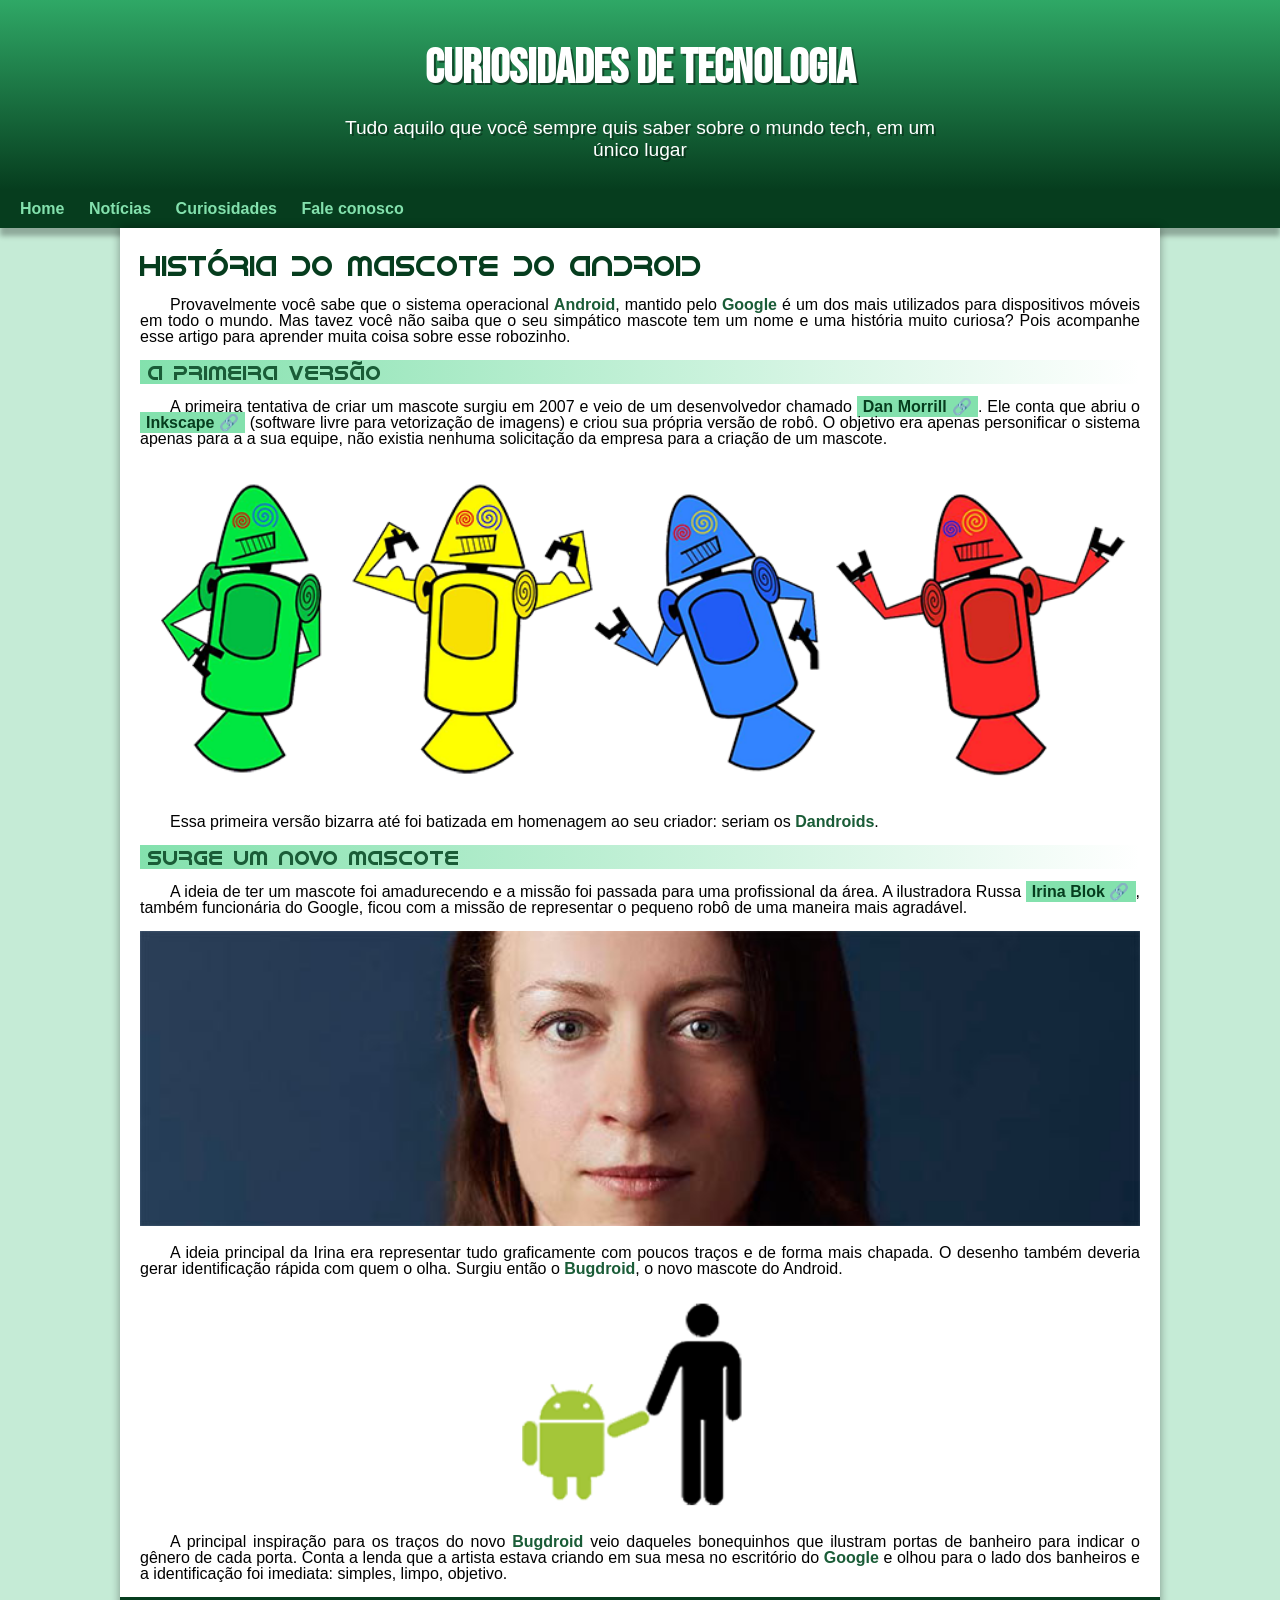
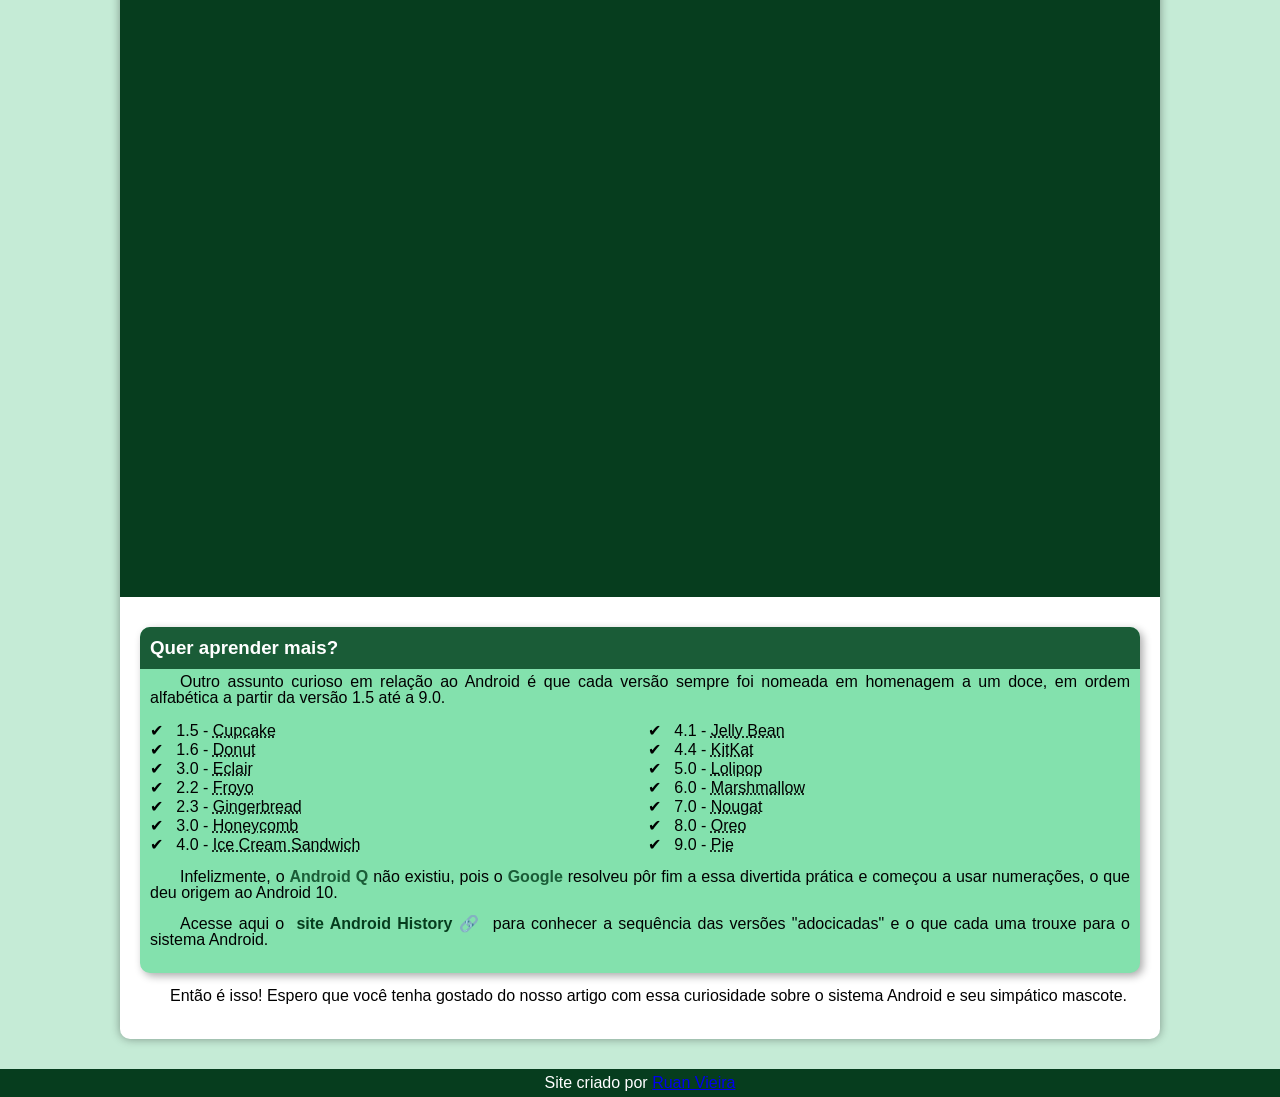
==== index.html @ a551f007 "Rename index.html.html to index.html" ====
<!DOCTYPE html>
<html lang="pt-br">
<head>
    <meta charset="UTF-8">
    <meta name="viewport" content="width=device-width, initial-scale=1.0">
    <title>|Como surgiu o mascote do android</title>
    <link rel="shortcut icon" href="imagens/favicon.ico" type="image/x-icon">
    <link rel="stylesheet" href="Style/style.css">
   
</head>
<body>
    <header>
        <h1>Curiosidades de tecnologia</h1>
        <p>Tudo aquilo que você sempre quis saber sobre o mundo tech, em um único lugar</p>

    </header>
    <nav>
        <a href="#">Home</a>
        <a href="#">Notícias</a>
       <a href="#">Curiosidades</a>
        <a href="#">Fale conosco</a>
        
    </nav>
    <main>
        <article>
            <h1>História do Mascote do Android</h1>
                
                <p> 
                    Provavelmente você sabe que o sistema operacional <strong>Android</strong>, mantido pelo <strong>Google</strong> é um dos mais utilizados para dispositivos móveis em todo o mundo. Mas tavez você não saiba que o seu simpático mascote tem um nome e uma história muito curiosa? Pois acompanhe esse artigo para aprender muita coisa sobre esse robozinho. 
                </p>

                <h2>A primeira versão</h2>

                <p>
                    A primeira tentativa de criar um mascote surgiu em 2007 e veio de um desenvolvedor chamado <a href="https://androidcommunity.com/dan-morrill-shows-us-the-android-mascot-that-almost-was-20130103/" target="_blank" rel="external" class="externo"> Dan Morrill</a>. Ele conta que abriu o <a href="https://inkscape.org/release/inkscape-1.4.2/windows/64-bit/msi/dl/" target="_blank" rel="external" class="externo">Inkscape</a> (software livre para vetorização de imagens) e criou sua própria versão de robô. O objetivo era apenas personificar o sistema apenas para a a sua equipe, não existia nenhuma solicitação da empresa para a criação de um mascote.

                </p>

                <picture>
                    <source media="(max-width: 670px )" srcset="imagens/dan-droids-pq.png">
                    <img src="imagens/dan-droids.png" alt="Primeiro mascote do Android">
                </picture>

                <p>
                    Essa primeira versão bizarra até foi batizada em homenagem ao seu criador: seriam os <strong>Dandroids</strong>.

                </p>
 
                <h2>Surge um novo mascote</h2>

                <p>
                    A ideia de ter um mascote foi amadurecendo e a missão foi passada para uma profissional da área. A ilustradora Russa <a href="https://www.irinablok.com/" target="_blank" class="externo">Irina Blok</a>, também funcionária do Google, ficou com a missão de representar o pequeno robô de uma maneira mais agradável. 

                </p>

                

                    
                        <picture>
                            <source media="(max-width: 670px)" srcset="imagens/irina-blok-pq.jpg">
                            <img src="imagens/irina-blok.jpg"
                            alt="Irina Blok, criadora do Bugdroid">
                        </picture>
                    
                

                <p>
                    A ideia principal da Irina era representar tudo graficamente com poucos traços e de forma mais chapada. O desenho também deveria gerar identificação rápida com quem o olha. Surgiu então o <strong>Bugdroid</strong>, o novo mascote do Android.
                </p>
                        <img src="imagens/bugdroid.png" class="pequena" alt="bugdroid">
                
                <p>
                    A principal inspiração para os traços do novo <strong>Bugdroid</strong> veio daqueles bonequinhos que ilustram portas de banheiro para indicar o gênero de cada porta. Conta a lenda que a artista estava criando em sua mesa no escritório do <strong>Google</strong> e olhou para o lado dos banheiros e a identificação foi imediata: simples, limpo, objetivo.
                </p>

                    <div class="video">
                        <iframe width="560" height="315" src="https://www.youtube.com/embed/l2UDgpLz20M?si=ks4MiP3vPNIvIe2P" title="YouTube video player" frameborder="0" allow="accelerometer; autoplay; clipboard-write; encrypted-media; gyroscope; picture-in-picture; web-share" referrerpolicy="strict-origin-when-cross-origin" allowfullscreen></iframe>
                        
                    </div>
                <aside>
                    <h3>Quer aprender mais?</h3>
                    <p>
                        Outro assunto curioso em relação ao Android é que cada versão sempre foi nomeada em homenagem a um doce, em ordem alfabética a partir da versão 1.5 até a 9.0.
                    </p>
                    <ul>
                        
                            <li>
                                1.5 - <abbr title="Bolinho">Cupcake</abbr>
                            </li>
                            <li>
                                1.6 - <abbr title="Rosquinha">Donut</abbr>
                            </li>
                            <li>
                                3.0 - <abbr title="Bomba de chocolate">Eclair</abbr>
                            </li>
                            <li>
                                2.2 - <abbr title="Frozen Yogurt">Froyo</abbr>
                            </li>
                            <li>
                                2.3 - <abbr title="Pão de gengibre">Gingerbread</abbr>
                            </li>
                            <li>
                                3.0 - <abbr title="Favo de mel">Honeycomb</abbr>
                            </li>
                            <li>
                                4.0 - <abbr title="Sanduiche de sorvete">Ice Cream Sandwich</abbr>
                            </li>
                            <li>
                                4.1 - <abbr title="Jujuba">Jelly Bean</abbr>
                            </li>
                            <li>
                                4.4 - <abbr title="KitKat">KitKat</abbr>
                            </li>
                            <li>
                                5.0 - <abbr title="Pirulito">Lolipop</abbr>
                            </li>
                            <li>
                                6.0 - <abbr title="Marshmallow">Marshmallow</abbr>
                            </li>
                            <li>
                                7.0 - <abbr title="Torrone">Nougat</abbr>
                            </li>
                            <li>
                                8.0 - <abbr title="Oreo">Oreo</abbr>
                            </li>
                            <li>
                                9.0 - <abbr title="Torta">Pie</abbr>
                            </li>
                    </ul>
                        
                    
                        <p>
                            Infelizmente, o <strong>Android Q</strong> não existiu, pois o <strong>Google</strong> resolveu pôr fim a essa divertida prática e começou a usar numerações, o que deu origem ao Android 10.

                        </p>

                        <p>
                            Acesse aqui o <a href="https://www.android.com/why-android/" target="_blank" class="externo">site Android History</a> para conhecer a sequência das versões "adocicadas" e o que cada uma trouxe para o sistema Android.

                        </p>
                    
                </aside>
                

                <p>
                    Então é isso! Espero que você tenha gostado do nosso artigo com essa curiosidade sobre o <stro>sistema Android</stro> e seu simpático mascote.

                </p>

        </article>
    </main>
    <footer>
        Site criado por <a href="https://github.com/ruanvieira12" target="_blank">Ruan Vieira</a>
    </footer>

    
</body>
</html>
---- Style/style.css ----
@charset "UTF-8";

/*
#c5ebd6
#83e1ad
#3ddc84
#2fa866
#1a5c37
#063d1e
*/

@import url('https://fonts.googleapis.com/css2?family=Bebas+Neue&display=swap');


@font-face {
    font-family: 'Android';
    src: url('../fontes/idroid.otf') format('opentype');
    font-weight: normal;
}
    


:root {
    --cor0 : #c5ebd6;
    --cor1: #83e1ad;
    --cor2: #3ddc84;
    --cor3: #2fa866;
    --cor4: #1a5c37;
    --cor5: #063d1e;

    --font-padrao: Arial, Verdana, Helvetica, sans-serif;
    --font-destaque:  "Bebas Neue", cursive;
    --font-android: 'Android', cursive;
}

*{
    margin: 0px;
    padding: 0px;
}

body{
    background-color:#c5ebd6; 
    font-family: var(--font-padrao) ;
    
}

a.externo::after{
    content: "\00A0\1F517"
}
main p{
    margin: 15px 0px;
    text-align: justify;
}

header{
    background-image: linear-gradient(to bottom, var(--cor3), var(--cor5) );
    background-color: var(--cor4);
    min-height: 150px;
    text-align: center;
    padding-top: 40px;
    
}
header > h1{
    color: white;
    font-family: var(--font-destaque);
    font-size: 3em;
    margin-bottom: 20px;
    text-shadow: 2px 2px 0px rgb(0 0 0 / 44%);
    
}
header > p{
    font-family: var(--font-padrao);
    font-size: 1.2em;
    color: white;
    max-width: 600px;
    margin: auto;
    margin-bottom: 3px;
    padding-right: 10px;
    padding-left: 10px;
    text-shadow: 2px 2px 0px rgba(0, 0, 0, 0.334);
}
nav{
    background-color: var(--cor5);
    padding: 10px;
    box-shadow: 0px 8px 5px rgba(0, 0, 0, 0.281);
}

nav > a{
    color: var(--cor1);
    padding: 10px;
    text-decoration: none;
    font-weight: bolder;
    transition-duration: 0.5s;
}

nav > a:hover{
    background-color: var(--cor2);
    color: var(--cor5)
}

main{
    margin: auto;
    padding: 20px;
    box-shadow: 0px 0px 10px rgba(0, 0, 0, 0.367);
    margin-bottom: 30px;
    min-width: 300px;
    max-width: 1000px;
    border-bottom-left-radius: 10px ;
    border-bottom-right-radius: 10px;
    background-color: white;
}
main h1{
    color: var(--cor5);
    font-weight: normal;
    font-family: var(--font-android);
    font-size: 1.8em;
}

main h2{
    font-family: var(--font-android);
    font-weight: normal;
    color: var(--cor4);
    font-size: 1.3em;
    background-image: linear-gradient(to right, var(--cor1), transparent);
    text-indent: 8px;
}

main p{
    margin: 15px 0px;
    text-align: justify;
    text-indent: 30px;
    line-height: 1em;
}
main strong{
    color: var(--cor4);
    font-weight: bold;
    
}
main a{
    text-decoration: none;
    font-weight: bold;
    color: var(--cor5);
    background-color: var(--cor1);
    padding: 2px 6px;
}

main a:hover{
    text-decoration: underline;
    color: var(--cor3);
    background-color: var(--cor4);
}

main img{
    width: 100%;
}

main img.pequena{
    max-width: 350px;
    margin: auto;
    display:block;
}

div.video{
    background-color: var(--cor5);
    margin: 0px -20px 30px -20px ;
    padding: 20px;
    padding-bottom: 58%;
    position: relative;
}
div.video > iframe{
    position: absolute;
    top: 5% ;
    left: 5% ;
    width: 90%;
    height: 90%;
}
aside{
    background-color: var(--cor1);
    padding: 10px;
    border-radius: 10px;
    box-shadow: 3px 3px 8px rgba(0, 0, 0, 0.332);
}

aside > h3{
    background-color: var(--cor4);
    color: white;
    padding: 10px;
    margin: -10px -10px;
    border-radius: 10px 10px 0px 0px ;
}

aside > ul{
    list-style-type: '\2714\00A0\00A0';
    list-style-position: inside;
    columns: 2;
}
footer{
    background-color: var(--cor5);
    color: white;
    text-align: center;
    font-size: 0.8;
    padding: 5px;

}

footer > p > a{
    color: white;
    font-weight: bolder;
    text-decoration: none;


}

footer a:hover{
    text-decoration: underline;
    color: var(--cor1);
}
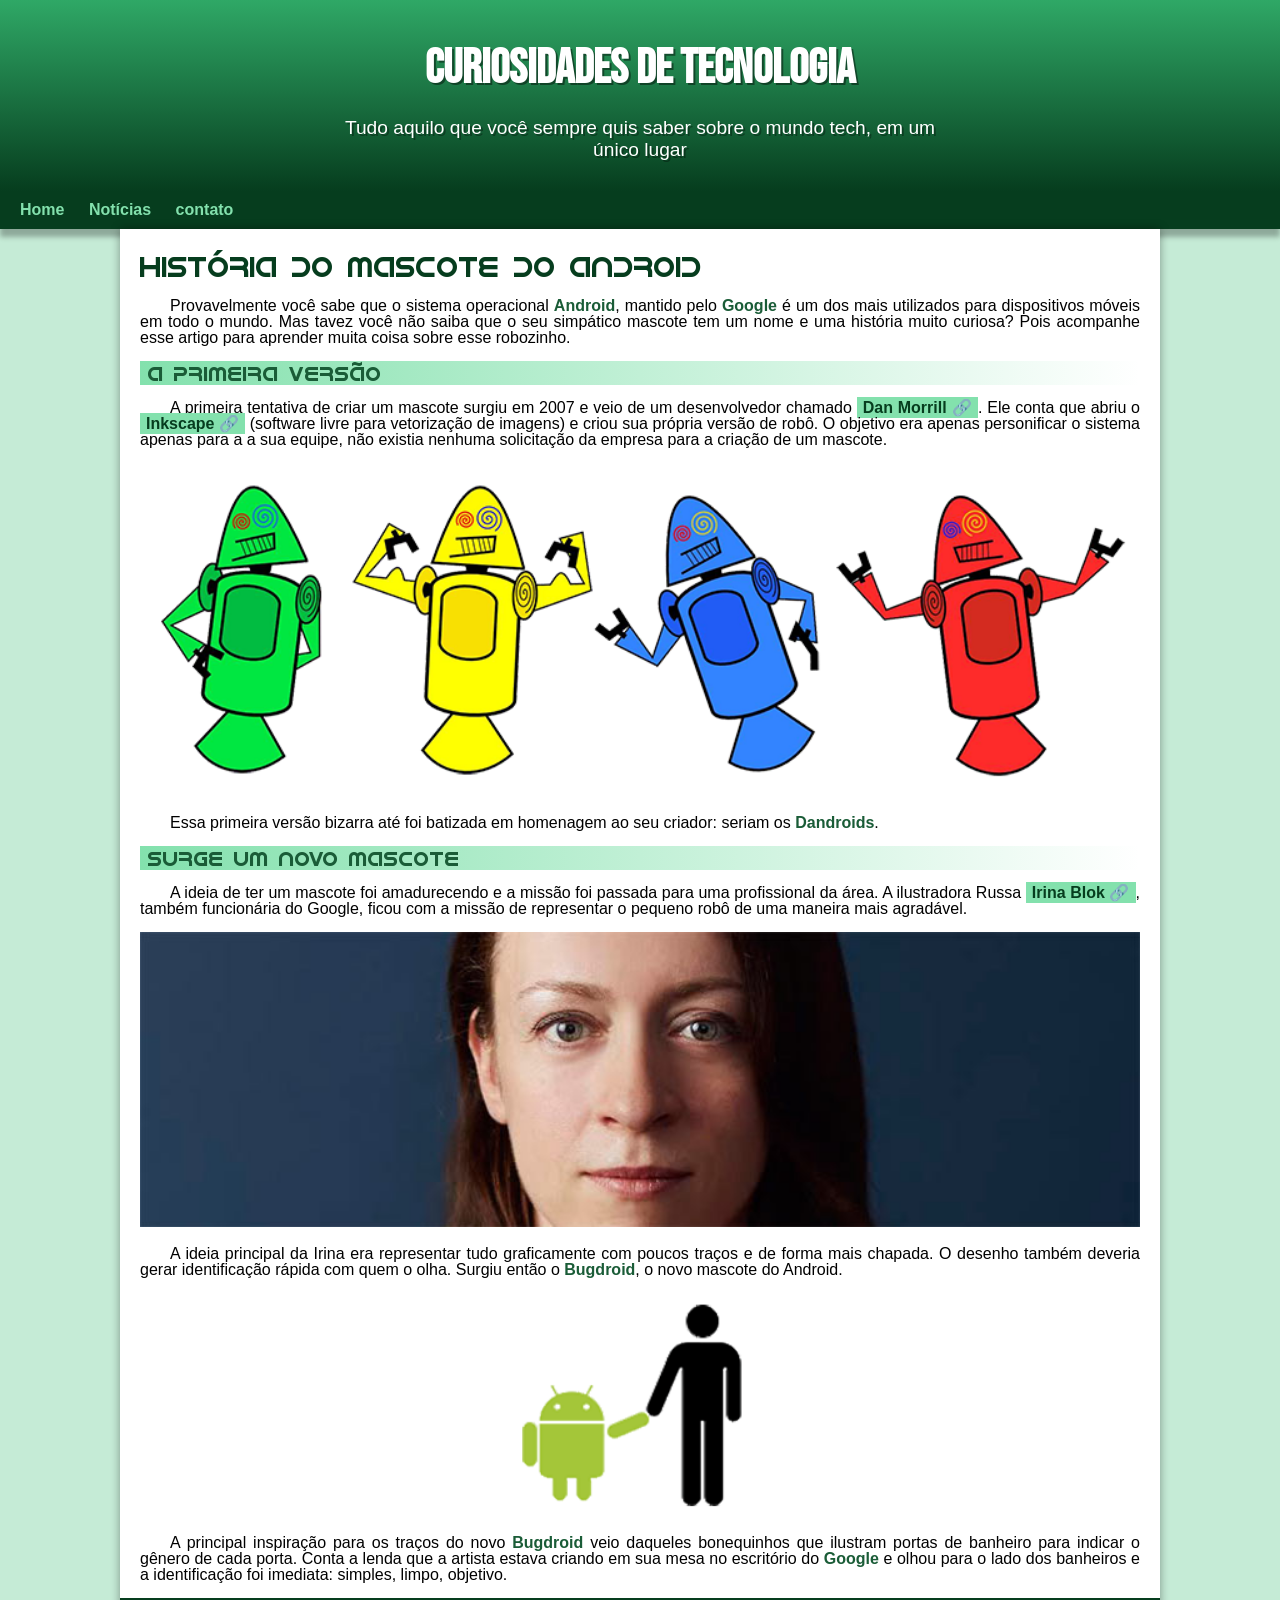
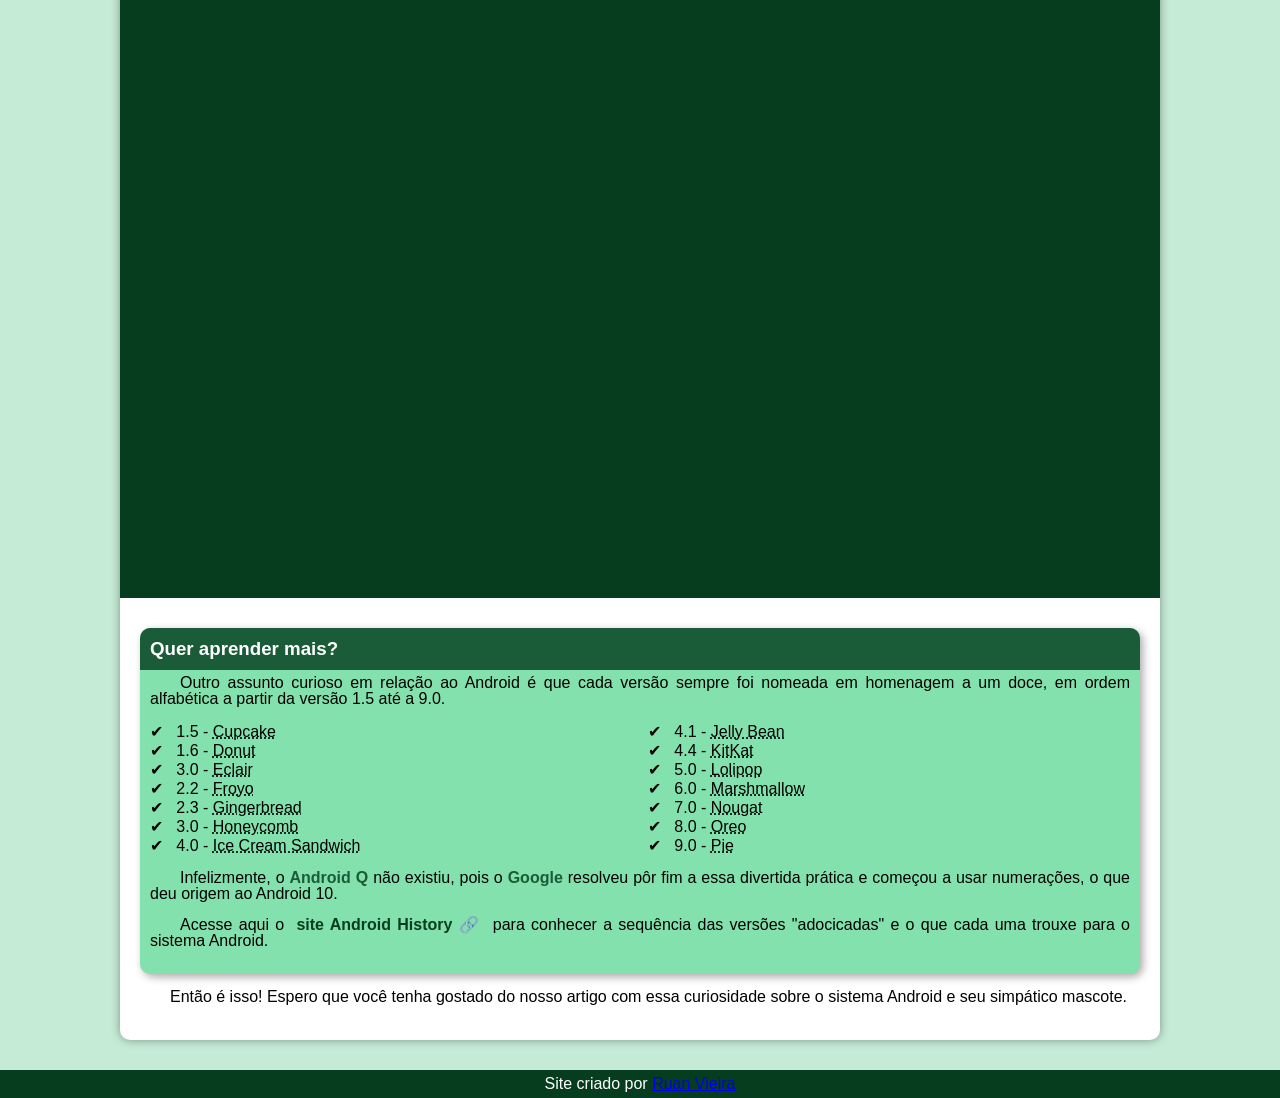
==== commit 4381f161: "Problema de padding corrigido" ====
--- a/index.html
+++ b/index.html
@@ -17,8 +17,7 @@
     <nav>
         <a href="#">Home</a>
         <a href="#">Notícias</a>
-       <a href="#">Curiosidades</a>
-        <a href="#">Fale conosco</a>
+        <a href="#">contato</a>
         
     </nav>
     <main>
--- a/Style/style.css
+++ b/Style/style.css
@@ -74,7 +74,7 @@
     color: white;
     max-width: 600px;
     margin: auto;
-    margin-bottom: 3px;
+    padding-bottom: 30px;
     padding-right: 10px;
     padding-left: 10px;
     text-shadow: 2px 2px 0px rgba(0, 0, 0, 0.334);
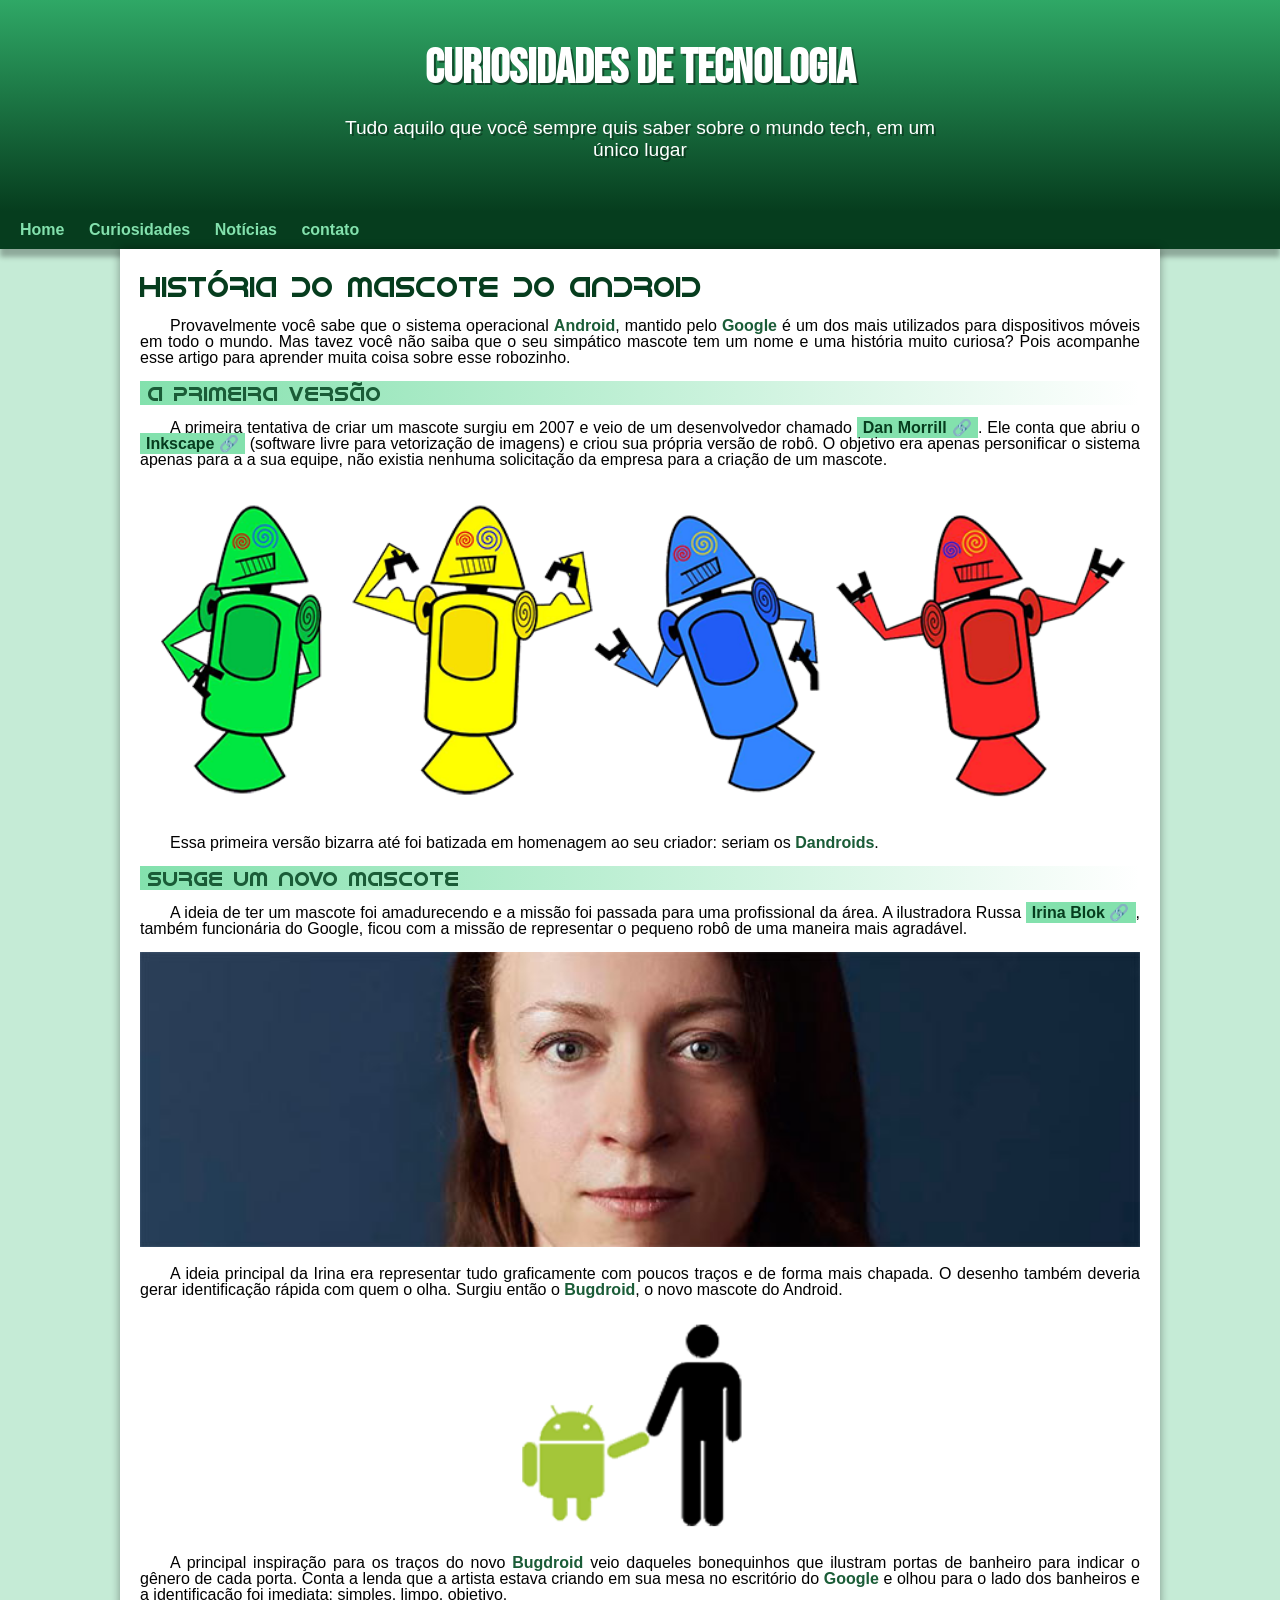
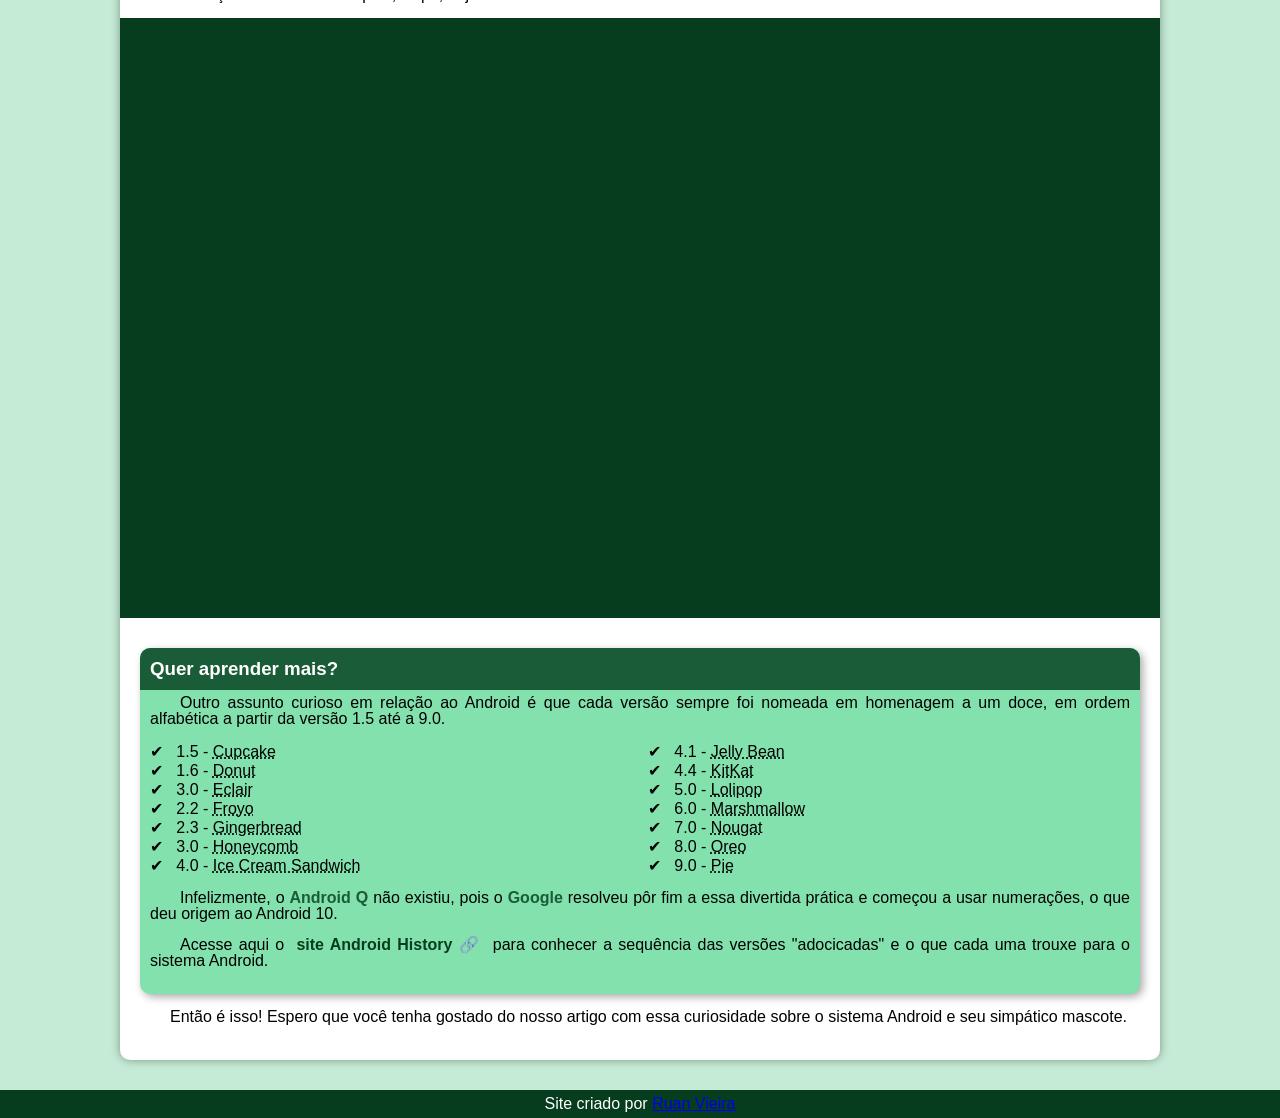
==== commit cbab6ace: "Atualizar" ====
--- a/index.html
+++ b/index.html
@@ -16,6 +16,7 @@
     </header>
     <nav>
         <a href="#">Home</a>
+        <a href="#">Curiosidades</a>
         <a href="#">Notícias</a>
         <a href="#">contato</a>
         
--- a/Style/style.css
+++ b/Style/style.css
@@ -74,7 +74,7 @@
     color: white;
     max-width: 600px;
     margin: auto;
-    padding-bottom: 30px;
+    padding-bottom: 50px;
     padding-right: 10px;
     padding-left: 10px;
     text-shadow: 2px 2px 0px rgba(0, 0, 0, 0.334);
